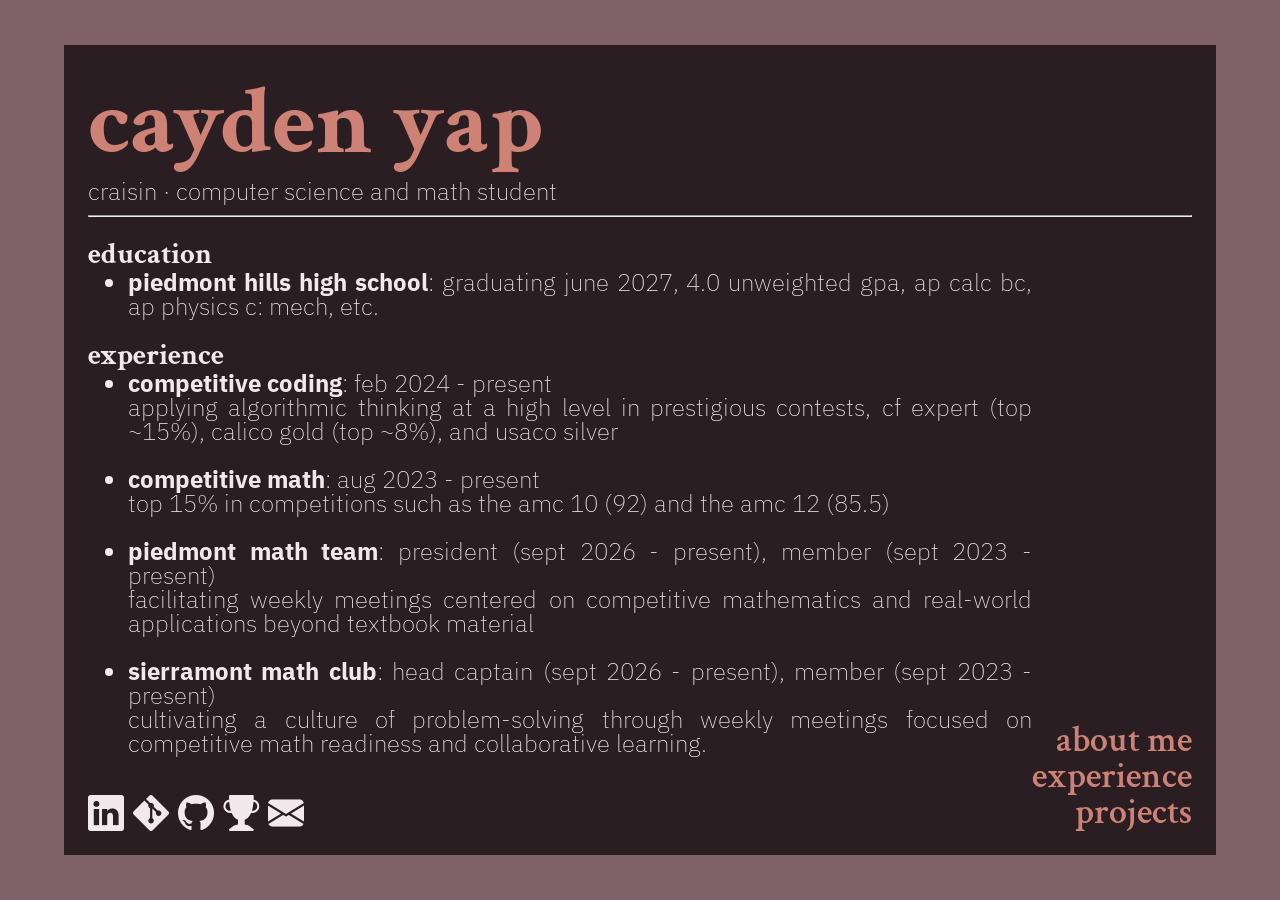
==== experience.html @ 80cde1be "initial commit" ====
<!DOCTYPE html>
<html>

<head>
    <link rel="icon" href="icon.png" type="image/png">
    <link rel="stylesheet" href="style.css">
    <meta charset="utf-8">
    <title>craisin</title>
</head>

<body>

<div class="foreground-container">
    <header>
        <h1>cayden yap</h1>
        <p class="subtitle">craisin · computer science and math student</p>
        <hr>
    </header>
    <main>
        <div class="content-container">
            <article>
                <h3>education</h3>
                <ul>
                    <li><b>piedmont hills high school</b>: graduating june 2027, 4.0 unweighted gpa, ap calc bc, ap physics c: mech, etc.</li>
                </ul>
                <h3>experience</h3>
                <ul>
                    <li>
                        <b>competitive coding</b>: feb 2024 - present
                        <p>applying algorithmic thinking at a high level in prestigious contests, cf expert (top ~15%), calico gold (top ~8%), and usaco silver</p>
                    </li>
                    <li>
                        <b>competitive math</b>: aug 2023 - present
                        <p>top 15% in competitions such as the amc 10 (92) and the amc 12 (85.5)</p>
                    </li>
                    <li>
                        <b>piedmont math team</b>: president (sept 2026 - present), member (sept 2023 - present)
                        <p>facilitating weekly meetings centered on competitive mathematics and real-world applications beyond textbook material</p>
                    </li>
                    <li>
                        <b>sierramont math club</b>: head captain (sept 2026 - present), member (sept 2023 - present)
                        <p>cultivating a culture of problem-solving through weekly meetings focused on competitive math readiness and collaborative learning.</p>
                    </li>
                    <li>
                        <b>physics club</b>: vice president (sept 2026 - present)
                        <p>designing engaging labs and meetings to carve a deeper understanding and passion for physics</p>
                    </li>
                    <li>
                        <b>saber fencer at halberstadt</b>: 2021 - present
                        <p>8th Place at div ii summer nationals 2024, showcasing competitive drive at a national level</p>
                    </li>
                </ul>
                <h3>skills</h3>
                <ul>
                    <li><b>python</b>: flask, pandas, tensorflow</li>
                    <li><b>html, css, js</b></li>
                    <li><b>docker</b>: compose</li>
                    <li><b>unix based systems</b>: debian, shell scripting</li>
                    <li><b>mandrin</b>: basic conversational proficiency</li>
                </ul>
            </article>
            <footer>
                <a class="bi bi-linkedin" title="Linkedin" href="https://www.linkedin.com/in/kah-kai-yap/"></a>
                <a class="bi bi-git" title="Gitea (personal projects)" href="https://gitea.craisin.tech/craisin"></a>
                <a class="bi bi-github" title="Github (public projects)" href="https://github.com/craisined"></a>
                <a class="bi bi-trophy-fill" title="Codeforces" href="https://codeforces.com/profile/craisin"></a>
                <a class="bi bi-envelope-fill" title="Email" href="mailto:kahkaicyap@gmail.com"></a>
            </footer>
        </div>
        <nav>
            <h2><a href="index.html">about me</a></h2>
            <h2><a href="">experience</a></h2>
            <h2><a href="projects.html">projects</a></h2>
        </nav>
    </main>
</div>

</body>

</html>
---- style.css ----
@import url('https://fonts.googleapis.com/css2?family=Crimson+Text:ital,wght@0,400;0,600;0,700;1,400;1,600;1,700&family=IBM+Plex+Sans:ital,wght@0,100..700;1,100..700&display=swap');
@import url("https://cdn.jsdelivr.net/npm/bootstrap-icons@1.13.1/font/bootstrap-icons.min.css");

:root {
    --page-color: #7e6169;
    --background: #2b1e22;
    --primary: #f1e9eb;
    --highlight: #cd8275;
    --highlight-bright: #dc9b90;
}

html {
    font-size: 150%;
}

body {
    color: var(--primary);
    background-color: var(--page-color);

    width: 100vw;
    height: 100dvh;

    margin: 0;
    line-height: 1;

    font-size: 1rem;
    font-family: "IBM Plex Sans", sans-serif;
    font-optical-sizing: auto;
    font-weight: 200;
    font-style: normal;
}

.foreground-container {
    width: calc(90vw - 2rem);
    height: calc(90dvh - 2rem);

    margin: 5dvh 5vw;
    padding: 1rem;
    
    display: inline-flex;
    flex-direction: column;

    background-color: var(--background);
}

main {
    overflow: hidden;

    flex-grow: 1;

    display: flex;
}


.content-container {
    overflow: hidden;

    flex-grow: 1;

    display: flex;
    flex-direction: column;
}

article {
    overflow: auto;
    overscroll-behavior-y: contain;
    scrollbar-width: none;

    flex-grow: 1;

    text-align: justify;
}

article::-webkit-scrollbar {
    display: none;
}

footer {
    font-size: 1.5rem;
    padding-top: 1rem;
}

nav {
    margin-top: auto;

    text-align: right;
}

h1 {
    color: var(--highlight);
    
    margin: 0;
    line-height: 1.15;
    display: inline-block;
    
    font-size: 4rem;
    font-family: "Crimson Text", serif;
    font-weight: 700;
    font-style: normal;
}

h2 {
    margin: 0;

    font-size: 1.5rem;
    font-family: "Crimson Text", serif;
    font-weight: 600;
    font-style: normal;
}

h3 {
    margin: 0;

    font-size: 1.2rem;
    font-family: "Crimson Text", serif;
    font-weight: 700;
    font-style: normal;
    line-height: 1;
}

p {
    margin: 0 0 1rem 0;
}

.subtitle{
    margin-bottom: 0;
}

hr {
    color: var(--primary);
    margin-bottom: 1rem;
}

a {
    color: var(--highlight);
    text-decoration: none;
}

footer > a{
    color: var(--primary);
}

a:hover{
    color: var(--highlight-bright);
}

ul {
    margin: 0 0 1rem 0;
}
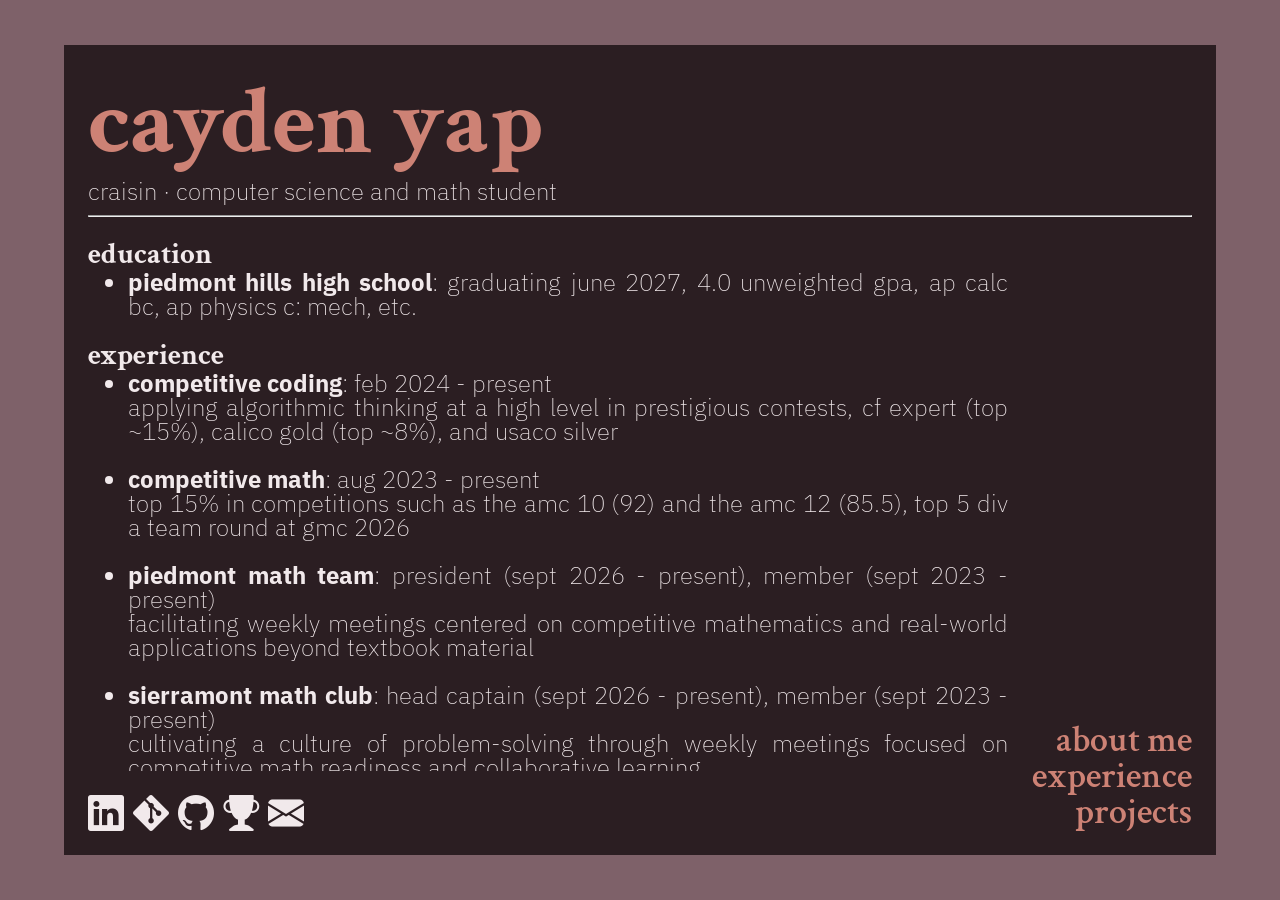
==== commit 40d7d0c0: "update experience" ====
--- a/experience.html
+++ b/experience.html
@@ -2,10 +2,10 @@
 <html>
 
 <head>
-    <link rel="icon" href="icon.png" type="image/png">
+    <link rel="icon" href="icon.ico" type="image/x-icon">
     <link rel="stylesheet" href="style.css">
     <meta charset="utf-8">
-    <title>craisin</title>
+    <title>𝚌𝚊𝚢𝚍𝚎𝚗 𝚢𝚊𝚙</title>
 </head>
 
 <body>
@@ -31,7 +31,7 @@
                     </li>
                     <li>
                         <b>competitive math</b>: aug 2023 - present
-                        <p>top 15% in competitions such as the amc 10 (92) and the amc 12 (85.5)</p>
+                        <p>top 15% in competitions such as the amc 10 (92) and the amc 12 (85.5), top 5 div a team round at gmc 2026</p>
                     </li>
                     <li>
                         <b>piedmont math team</b>: president (sept 2026 - present), member (sept 2023 - present)
--- a/style.css
+++ b/style.css
@@ -82,7 +82,7 @@
 
 nav {
     margin-top: auto;
-
+    margin-left: 1rem;
     text-align: right;
 }
 
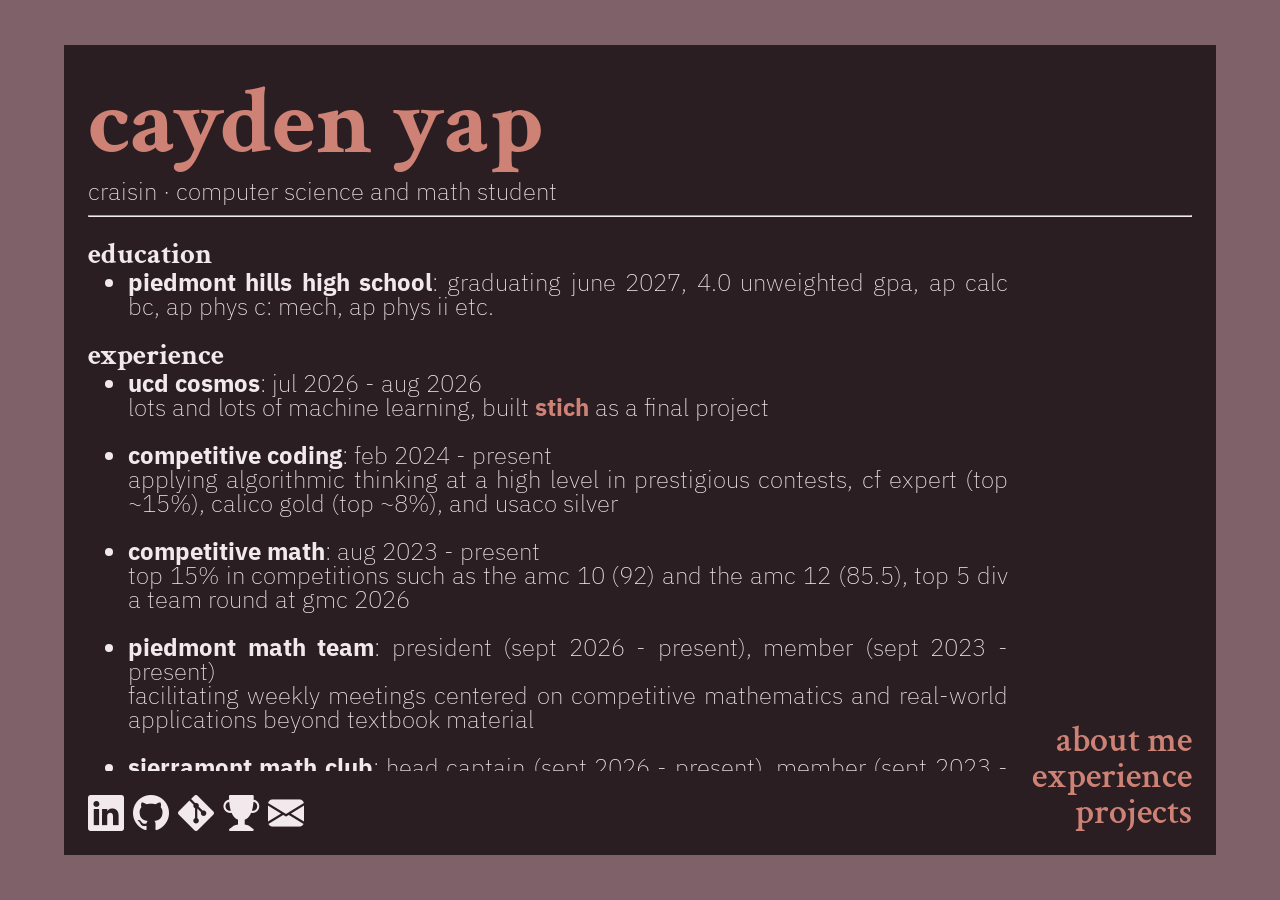
==== commit 70299dcd: "post cosmos updates" ====
--- a/experience.html
+++ b/experience.html
@@ -21,10 +21,14 @@
             <article>
                 <h3>education</h3>
                 <ul>
-                    <li><b>piedmont hills high school</b>: graduating june 2027, 4.0 unweighted gpa, ap calc bc, ap physics c: mech, etc.</li>
+                    <li><b>piedmont hills high school</b>: graduating june 2027, 4.0 unweighted gpa, ap calc bc, ap phys c: mech, ap phys ii etc.</li>
                 </ul>
                 <h3>experience</h3>
                 <ul>
+                    <li>
+                        <b>ucd cosmos</b>: jul 2026 - aug 2026
+                        <p>lots and lots of machine learning, built <b><a href="https://stich.craisin.tech">stich</a></b> as a final project</p>
+                    </li>
                     <li>
                         <b>competitive coding</b>: feb 2024 - present
                         <p>applying algorithmic thinking at a high level in prestigious contests, cf expert (top ~15%), calico gold (top ~8%), and usaco silver</p>
@@ -52,7 +56,7 @@
                 </ul>
                 <h3>skills</h3>
                 <ul>
-                    <li><b>python</b>: flask, pandas, tensorflow</li>
+                    <li><b>python</b>: flask, pandas, pytorch</li>
                     <li><b>html, css, js</b></li>
                     <li><b>docker</b>: compose</li>
                     <li><b>unix based systems</b>: debian, shell scripting</li>
@@ -61,14 +65,14 @@
             </article>
             <footer>
                 <a class="bi bi-linkedin" title="Linkedin" href="https://www.linkedin.com/in/kah-kai-yap/"></a>
-                <a class="bi bi-git" title="Gitea (personal projects)" href="https://gitea.craisin.tech/craisin"></a>
-                <a class="bi bi-github" title="Github (public projects)" href="https://github.com/craisined"></a>
+                <a class="bi bi-github" title="Github" href="https://github.com/craisined"></a>
+                <a class="bi bi-git" title="Gitea" href="https://gitea.craisin.tech/craisin"></a>
                 <a class="bi bi-trophy-fill" title="Codeforces" href="https://codeforces.com/profile/craisin"></a>
                 <a class="bi bi-envelope-fill" title="Email" href="mailto:kahkaicyap@gmail.com"></a>
             </footer>
         </div>
         <nav>
-            <h2><a href="index.html">about me</a></h2>
+            <h2><a href="/">about me</a></h2>
             <h2><a href="">experience</a></h2>
             <h2><a href="projects.html">projects</a></h2>
         </nav>
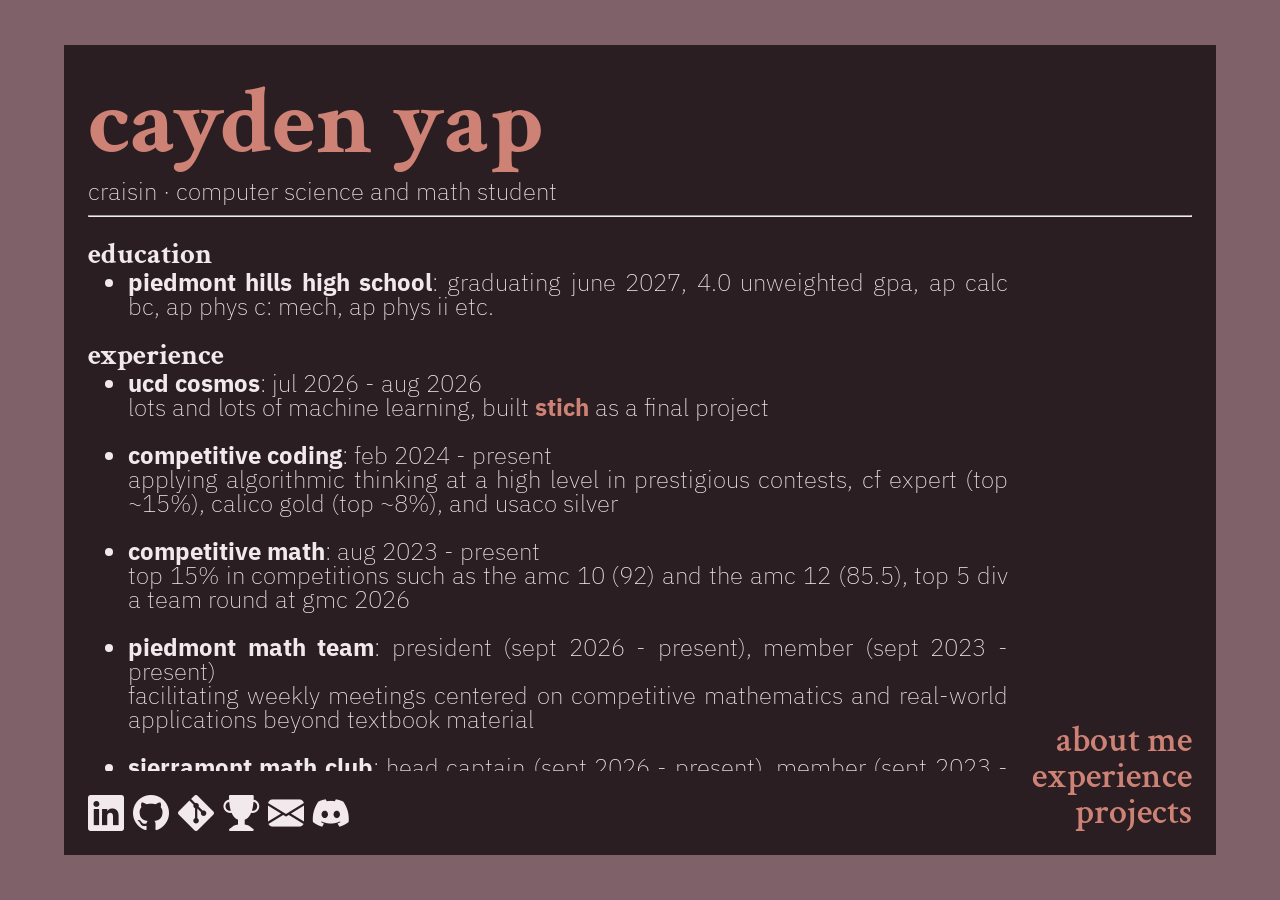
==== commit e63b9e9e: "add discord" ====
--- a/experience.html
+++ b/experience.html
@@ -69,6 +69,7 @@
                 <a class="bi bi-git" title="Gitea" href="https://gitea.craisin.tech/craisin"></a>
                 <a class="bi bi-trophy-fill" title="Codeforces" href="https://codeforces.com/profile/craisin"></a>
                 <a class="bi bi-envelope-fill" title="Email" href="mailto:kahkaicyap@gmail.com"></a>
+                <a class="bi bi-discord" title="Discord" href="https://discord.com/users/760241513245704292"></a>
             </footer>
         </div>
         <nav>
